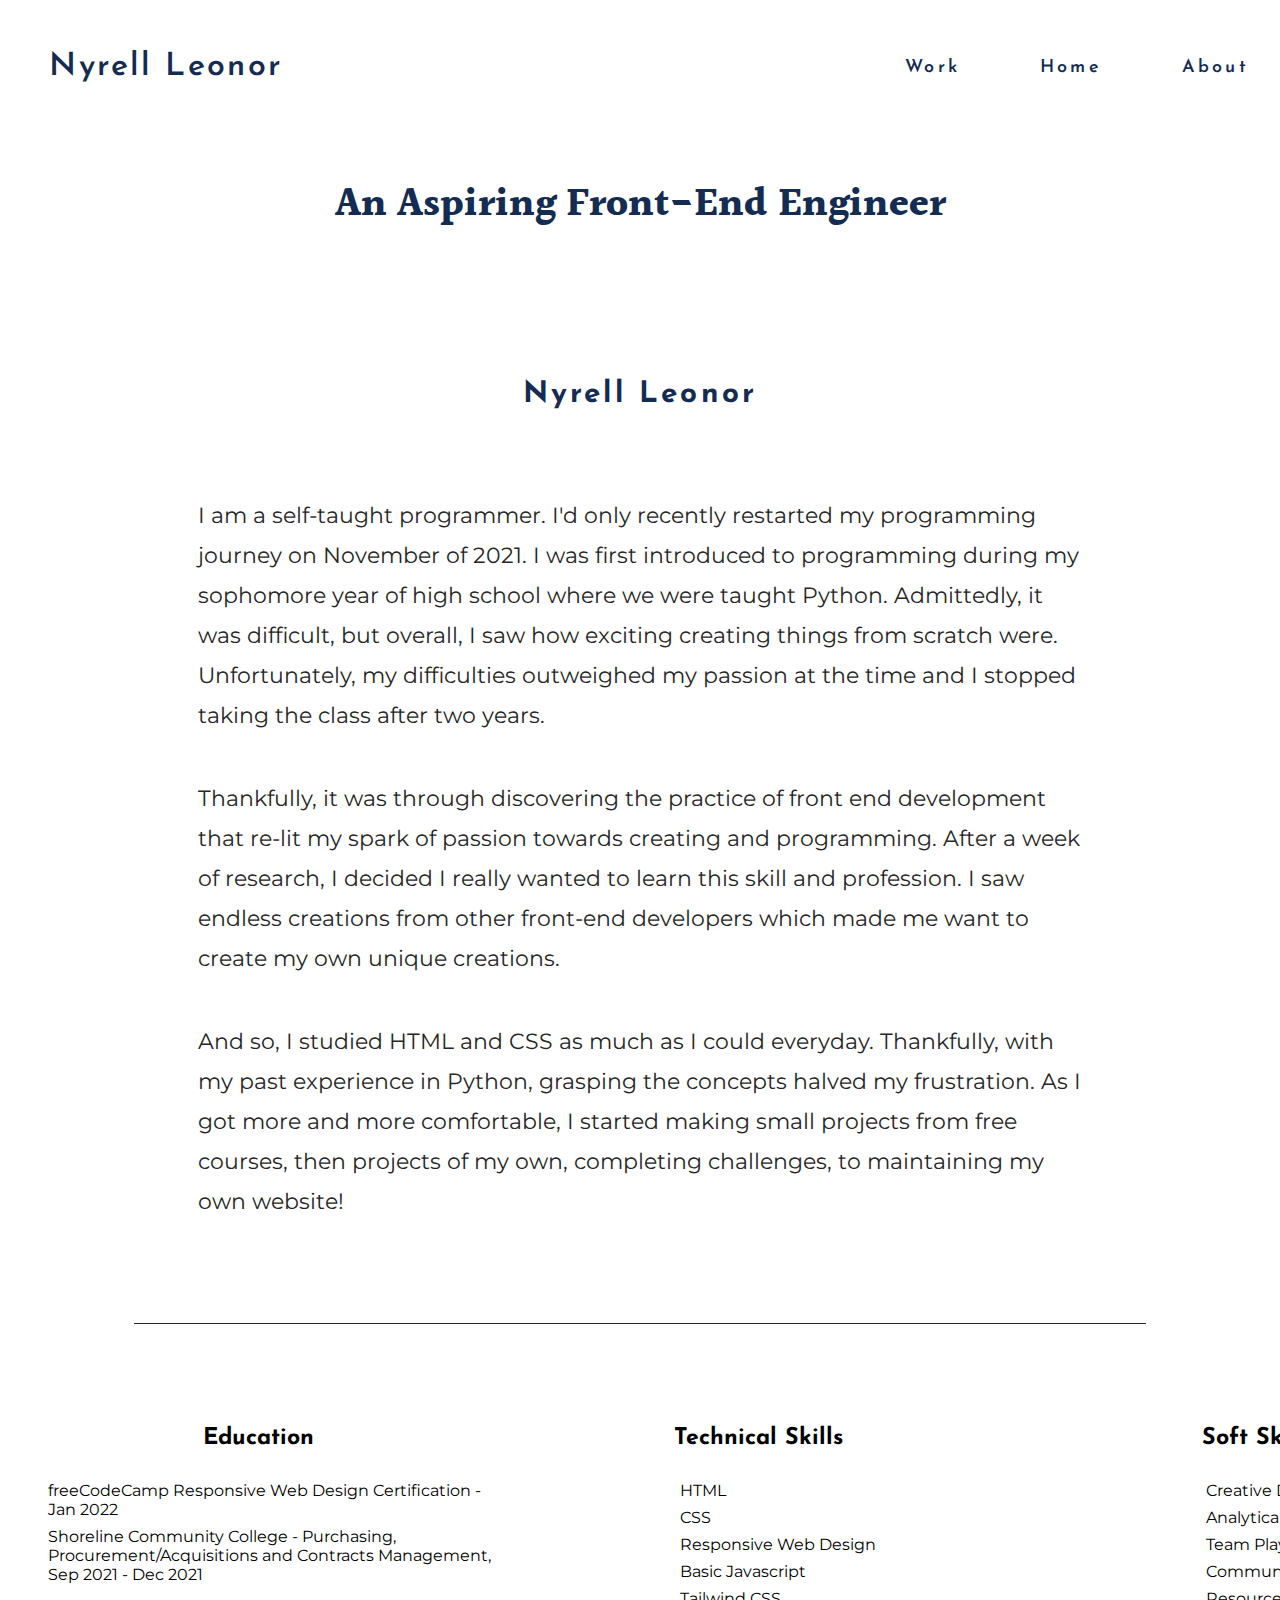
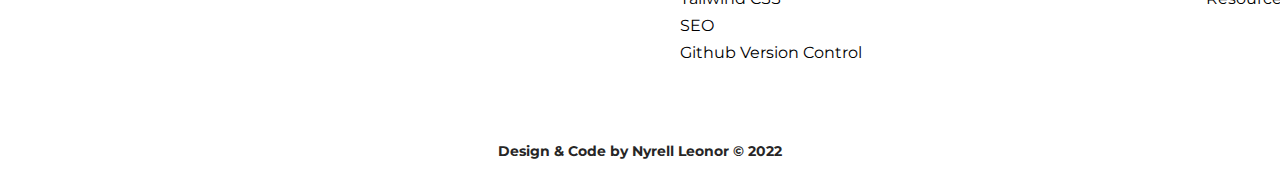
==== about.html @ 741505b9 "Update about.html" ====
<!DOCTYPE html>
<html lang="en">
<head>
  <link href="about.css" type="text/css" rel="stylesheet"/>
  <meta charset="UTF-8"/>
  <meta name="viewport" content="width=device-width, initial-scale=1.0"/>
  <title>Nyrell Leonor - About</title>
</head>
  
  <body>
    <header>
      <nav class="nav-bar">
        <div id="work">
          <a class="link line name" href="https://www.nyrellcl.com/">Nyrell Leonor</a>
        </div>
        <ul class="home-nav">
          <li class="nav-items"><a class="link line" href="work.html">Work</a></li>
          <li class="nav-items"><a class="link line" href="https://www.nyrellcl.com/">Home</a></li>
          <li class="nav-items"><a class="link line" href="about.html">About</a></li>
        </ul>
      </nav>
    </header>
    
    <div class="about-title">
      <h1 class="title">An aspiring front-end engineer</h1>
    </div>
    
    <section class="about-container">
      <article id="article-1">
        <h2 class="title-2">Nyrell Leonor</h2>
        <p class="article-details">I am a self-taught programmer. I'd only recently restarted my programming journey on November of 2021. 
          I was first introduced to programming during my sophomore year of high school where we were taught Python. Admittedly, it was difficult, but overall,
          I saw how exciting creating things from scratch were. Unfortunately, my difficulties outweighed my passion at the time and I stopped taking the class 
          after two years.</p>
        
        <p class="article-details">Thankfully, it was through discovering the practice of front end development that re-lit my spark of passion towards creating and
          programming. After a week of research, I decided I really wanted to learn this skill and profession. I saw endless creations from other front-end developers 
          which made me want to create my own unique creations.</p>
        
        <p class="article-details">And so, I studied HTML and CSS as much as I could everyday. Thankfully, with my past experience in Python, grasping the concepts halved 
          my frustration. As I got more and more comfortable, I started making small projects from free courses, then projects of my own, completing challenges, to
          maintaining my own website!</p>
      </article>
    </section>
    
    <section class="experience">
      <article id="article-2">
        <span class="bar"></span>
        
        <div class="skill-group">
          
          <div id="Education">
            <h3 class="experience-titles">Education</h3>
            <ul class="skills-list">
              <li class="skill-items">freeCodeCamp Responsive Web Design Certification - Jan 2022</li>
              <li class="skill-items">Shoreline Community College - Purchasing, Procurement/Acquisitions and Contracts Management, Sep 2021 - Dec 2021</li>
            </ul>
          </div>
          
          <div id="tech-skills">
          <h3 class="experience-titles">Technical Skills</h3>
          <ul class="skills-list">
            <li class="skill-items">HTML</li>
            <li class="skill-items">CSS</li>
            <li class="skill-items">Responsive Web Design</li>
            <li class="skill-items">Basic Javascript</li>
            <li class="skill-items">Tailwind CSS</li>
            <li class="skill-items">SEO</li>
            <li class="skill-items">Github Version Control</li>
            </ul>
          </div>
          
          <div id="soft-skills">
            <h3 class="experience-titles">Soft Skills</h3>
            <ul class="skills-list">
              <li class="skill-items">Creative Direction</li>
              <li class="skill-items">Analytical</li>
              <li class="skill-items">Team Player</li>
              <li class="skill-items">Communicative</li>
              <li class="skill-items">Resourceful</li>
            </ul>
          </div>
        </div>
      </article>
    </section>
    
    
    
    
    <footer class="footer-container">
      <p class="footer-details">Design & Code by Nyrell Leonor © 2022</p>
    </footer>
  </body>
---- about.css ----
/*Headings*/
@import url('https://fonts.googleapis.com/css2?family=Josefin+Sans:ital,wght@0,600;0,700;1,400&display=swap');

/*Body*/
@import url('https://fonts.googleapis.com/css2?family=Halant&display=swap');

/*Footer*/
@import url('https://fonts.googleapis.com/css2?family=Montserrat:wght@500&display=swap');

li a{
  text-decoration: none;
  color: #152C52;
  font-family: 'Josefin Sans', sans-serif;
}


#work {
  width: 25%;
  display: flex;
  justify-content: center;
}


/*nav Menu*/
.nav-bar {
  background: white;
  padding-top: 2rem;
  display: flex;
  align-items: center;
  width: 100%;
  /*box-shadow: 0 8px 4px -8px grey;*/
  
}

.home-nav{
  display: flex;
  justify-content: flex-end;
  align-items: center;
  width: 70%;
  gap: 5rem
}

.nav-items{
  list-style: none;
  font-weight: 600;
  font-size: 1.125rem;
  letter-spacing: 0.2rem;
}

/*hover animation*/

.link{
  position: relative;
}

.link::before {
  content: "";
}

.link::before, .link::after {
  position: absolute;
  width: 100%;
  height: 1px;
  background: currentColor;
  top: 100%;
  left: 0;
}

.line::before {
  transform-origin: 100% 50%;
  transform: scale3d(0, 1, 1);
  transition: transform 0.3s;
}

.line:hover::before {
  transform-origin: 0% 50%;
  transform: scale3d(1, 1, 1);
}
/*--End Hover--*/

.name{
  font-family: 'Josefin Sans', sans-serif;
  font-size: 2rem;
  letter-spacing: 0.15rem;
  font-weight: 600;
  color: #152C52;
  text-decoration: none;
}

#article-1{
  margin: 0 5rem;
  display: flex;
  flex-direction: column;
  align-items: center;
}

h1.title {
  width: 100%;
  display: flex;
  justify-content: center;
  text-transform: capitalize;
  font-family: 'Halant', serif;
  margin: 5rem 0;
  color: #152C52;
  font-size: 2.5rem;
}

.title-2 {
  width: 100%;
  display: flex;
  justify-content: center;
  font-size: 1.85rem;
  font-family: 'Josefin Sans', sans-serif;
  color: #152C52;
  letter-spacing: 0.2rem;
  margin: 4rem 0;
}

.article-details {
  font-family: 'Montserrat', sans-serif;
  font-size: 1.35rem;
  color: #272626;
  width: 80%;
  line-height: 2.5rem;
}

#article-2 {
  width: 100%;
  display: flex;
  flex-direction: column;
  align-items: center;
}

.title-3 {
  font-family: 'Halant', serif;
  font-size: 1.75rem;
  width: 90%;
  margin-top: 5rem;
}

span.bar {
  width: 80%;
  background-color: #272626;
  height: 1px;
  margin-top: 5rem;
}

.skill-group {
  width: 100%;
  display: grid;
  grid-template-columns: 500px 500px 500px;
  grid-template-rows: auto;
  margin-top: 5rem;
  justify-items: center;
}

.experience-titles {
  text-align: center;
  font-family: 'Josefin Sans',sans-serif;
  font-size: 1.45rem;
}

.skills-list {
  list-style: none;
  font-family: 'Montserrat', sans-serif;
}

.skill-items{
  padding-top: 0.5rem;
}

.footer-container {
  text-align: center;
  width: 287px;
  height: 20px;
  margin: 4rem auto auto;
}

.footer-details {
  font-family: 'Montserrat', sans-serif;
  font-weight: 700;
  color: #272626;
  font-size: 0.875rem;
}


/*Mobile*/

@media only screen and (max-width: 500px){
  
  body{
    margin: 0;
  }
  
  .home-nav{
    width: 100%;
    padding: 0;
    justify-content: center;
  }
  
  .nav-bar{
    display: block;
  }
  
  .name{
    width: 100%;
    display: flex;
    justify-content: center;
    padding-bottom: 2rem;
  }
  
  h1.title{
    text-align: center;
  }
  
  .experience-titles{
    margin: 3rem 0;
  }
  
  #article-1{
    margin: 0;
  }
  
  #work{
    display: none;
  }
  
  .skill-group{
    grid-template-columns: auto;
    justify-items: initial;
  }
  
  .skills-list{
     padding: 0 3rem;
  }
  
  span.bar{
    display: none;
  }
}
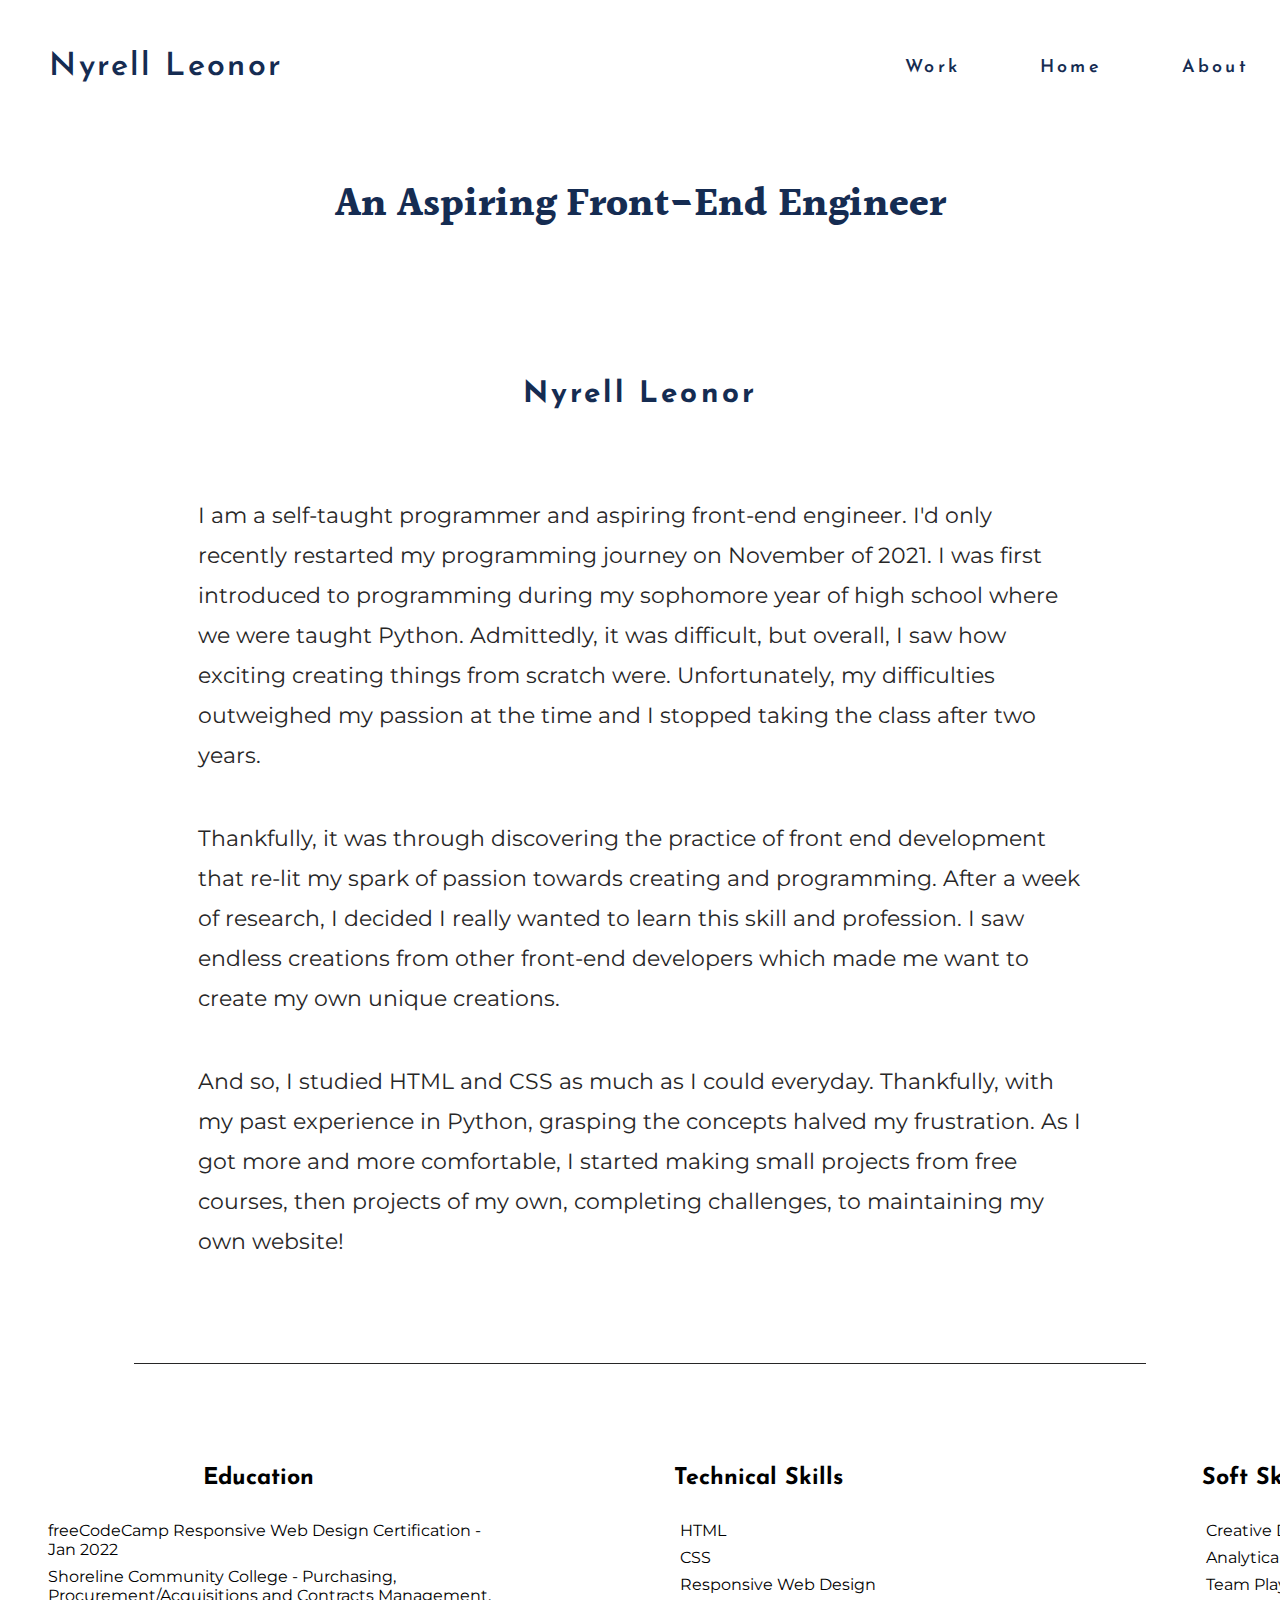
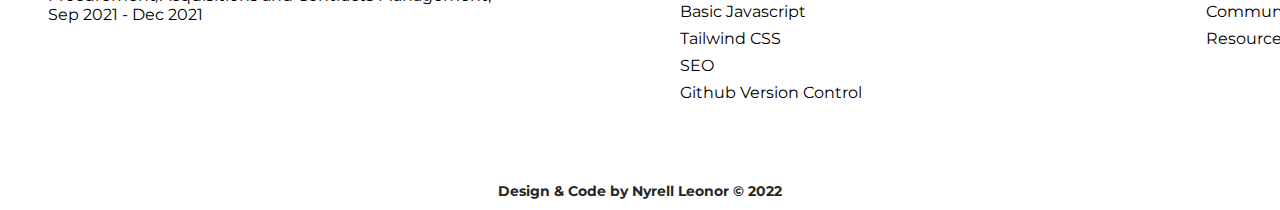
==== commit aaa82ad8: "Update about.html" ====
--- a/about.html
+++ b/about.html
@@ -28,7 +28,7 @@
     <section class="about-container">
       <article id="article-1">
         <h2 class="title-2">Nyrell Leonor</h2>
-        <p class="article-details">I am a self-taught programmer. I'd only recently restarted my programming journey on November of 2021. 
+        <p class="article-details">I am a self-taught programmer and aspiring front-end engineer. I'd only recently restarted my programming journey on November of 2021. 
           I was first introduced to programming during my sophomore year of high school where we were taught Python. Admittedly, it was difficult, but overall,
           I saw how exciting creating things from scratch were. Unfortunately, my difficulties outweighed my passion at the time and I stopped taking the class 
           after two years.</p>
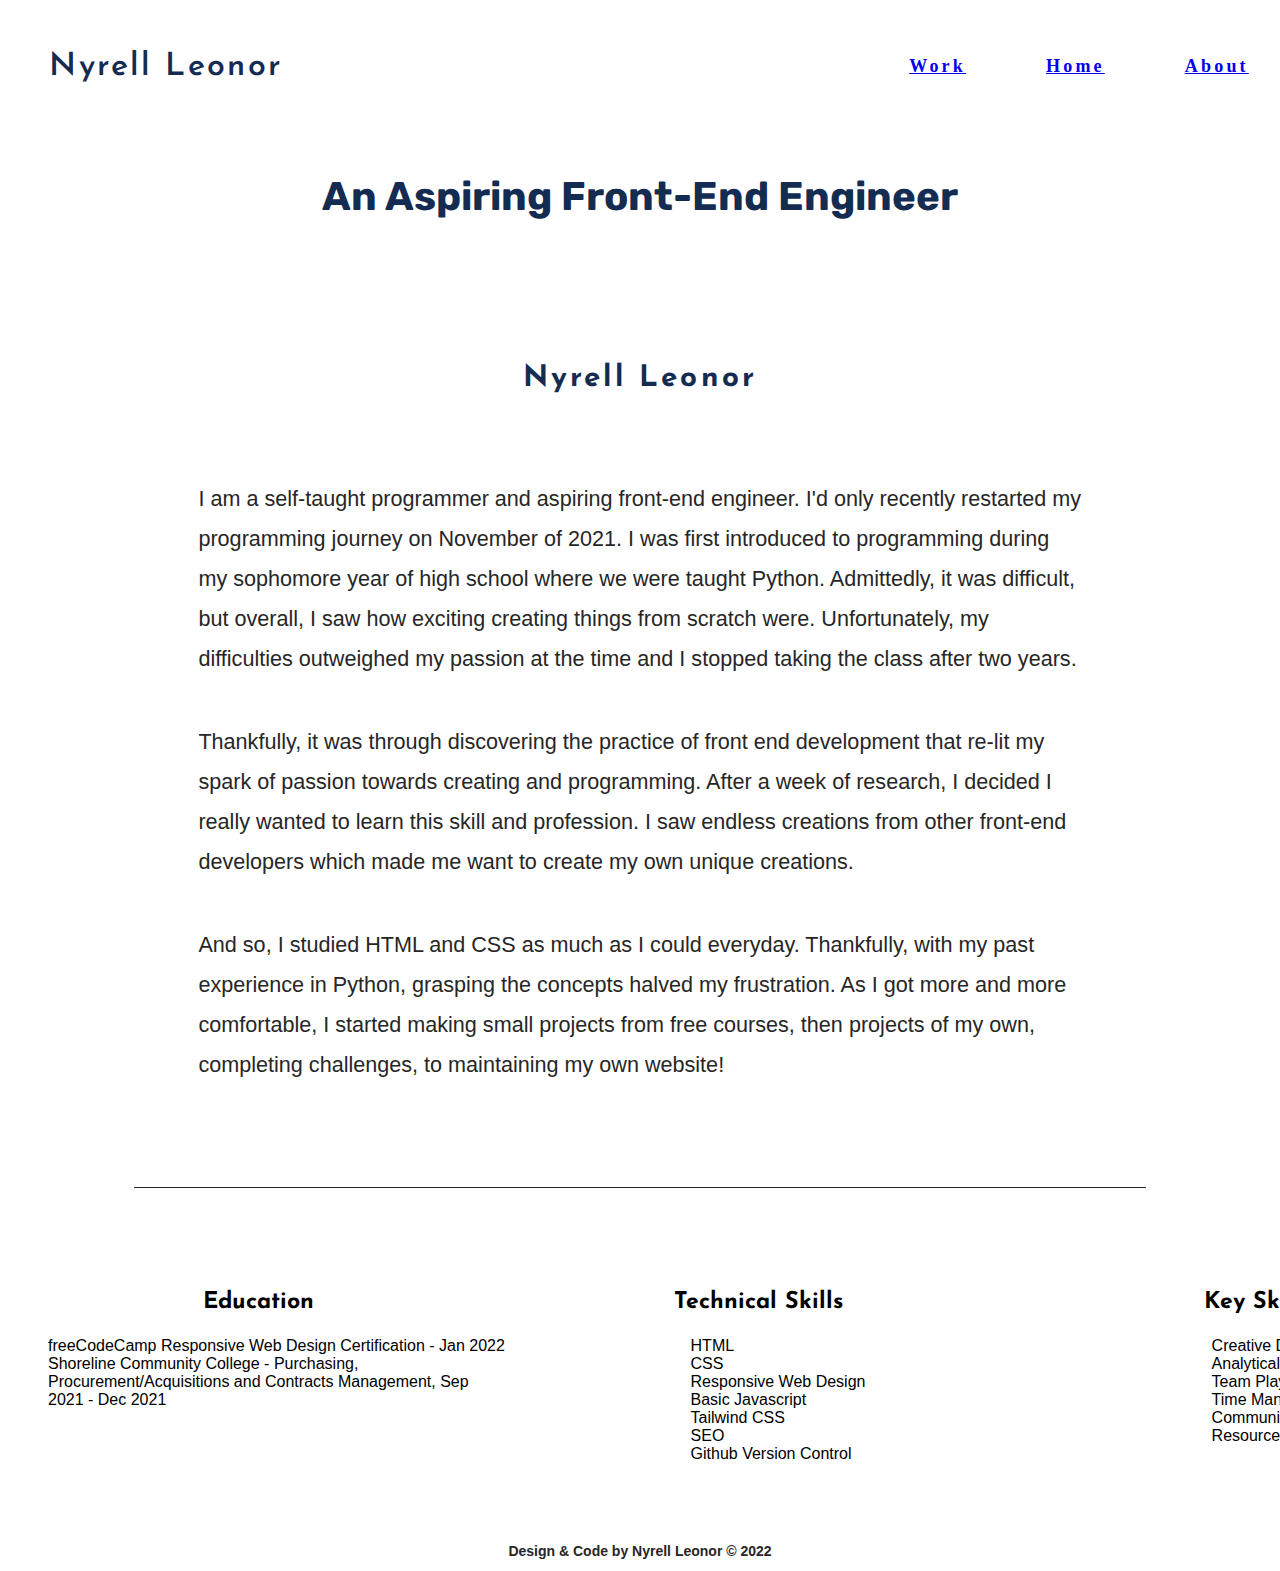
==== commit fd327a54: "Update about.html" ====
--- a/about.html
+++ b/about.html
@@ -52,32 +52,33 @@
           <div id="Education">
             <h3 class="experience-titles">Education</h3>
             <ul class="skills-list">
-              <li class="skill-items">freeCodeCamp Responsive Web Design Certification - Jan 2022</li>
-              <li class="skill-items">Shoreline Community College - Purchasing, Procurement/Acquisitions and Contracts Management, Sep 2021 - Dec 2021</li>
+              <li>freeCodeCamp Responsive Web Design Certification - Jan 2022</li>
+              <li>Shoreline Community College - Purchasing, Procurement/Acquisitions and Contracts Management, Sep 2021 - Dec 2021</li>
             </ul>
           </div>
           
           <div id="tech-skills">
           <h3 class="experience-titles">Technical Skills</h3>
           <ul class="skills-list">
-            <li class="skill-items">HTML</li>
-            <li class="skill-items">CSS</li>
-            <li class="skill-items">Responsive Web Design</li>
-            <li class="skill-items">Basic Javascript</li>
-            <li class="skill-items">Tailwind CSS</li>
-            <li class="skill-items">SEO</li>
-            <li class="skill-items">Github Version Control</li>
+            <li>HTML</li>
+            <li>CSS</li>
+            <li>Responsive Web Design</li>
+            <li>Basic Javascript</li>
+            <li>Tailwind CSS</li>
+            <li>SEO</li>
+            <li>Github Version Control</li>
             </ul>
           </div>
           
           <div id="soft-skills">
-            <h3 class="experience-titles">Soft Skills</h3>
+            <h3 class="experience-titles">Key Skills</h3>
             <ul class="skills-list">
-              <li class="skill-items">Creative Direction</li>
-              <li class="skill-items">Analytical</li>
-              <li class="skill-items">Team Player</li>
-              <li class="skill-items">Communicative</li>
-              <li class="skill-items">Resourceful</li>
+              <li>Creative Direction</li>
+              <li>Analytical</li>
+              <li>Team Player</li>
+              <li>Time Management</li>
+              <li>Communicative</li>
+              <li>Resourceful</li>
             </ul>
           </div>
         </div>
--- a/about.css
+++ b/about.css
@@ -1,5 +1,6 @@
 /*Headings*/
 @import url('https://fonts.googleapis.com/css2?family=Josefin+Sans:ital,wght@0,600;0,700;1,400&display=swap');
+@import url('https://fonts.googleapis.com/css2?family=Rubik:wght@300;400&display=swap');;
 
 /*Body*/
 @import url('https://fonts.googleapis.com/css2?family=Halant&display=swap');
@@ -99,7 +100,7 @@
   display: flex;
   justify-content: center;
   text-transform: capitalize;
-  font-family: 'Halant', serif;
+  font-family: 'Rubik', sans-serif;
   margin: 5rem 0;
   color: #152C52;
   font-size: 2.5rem;
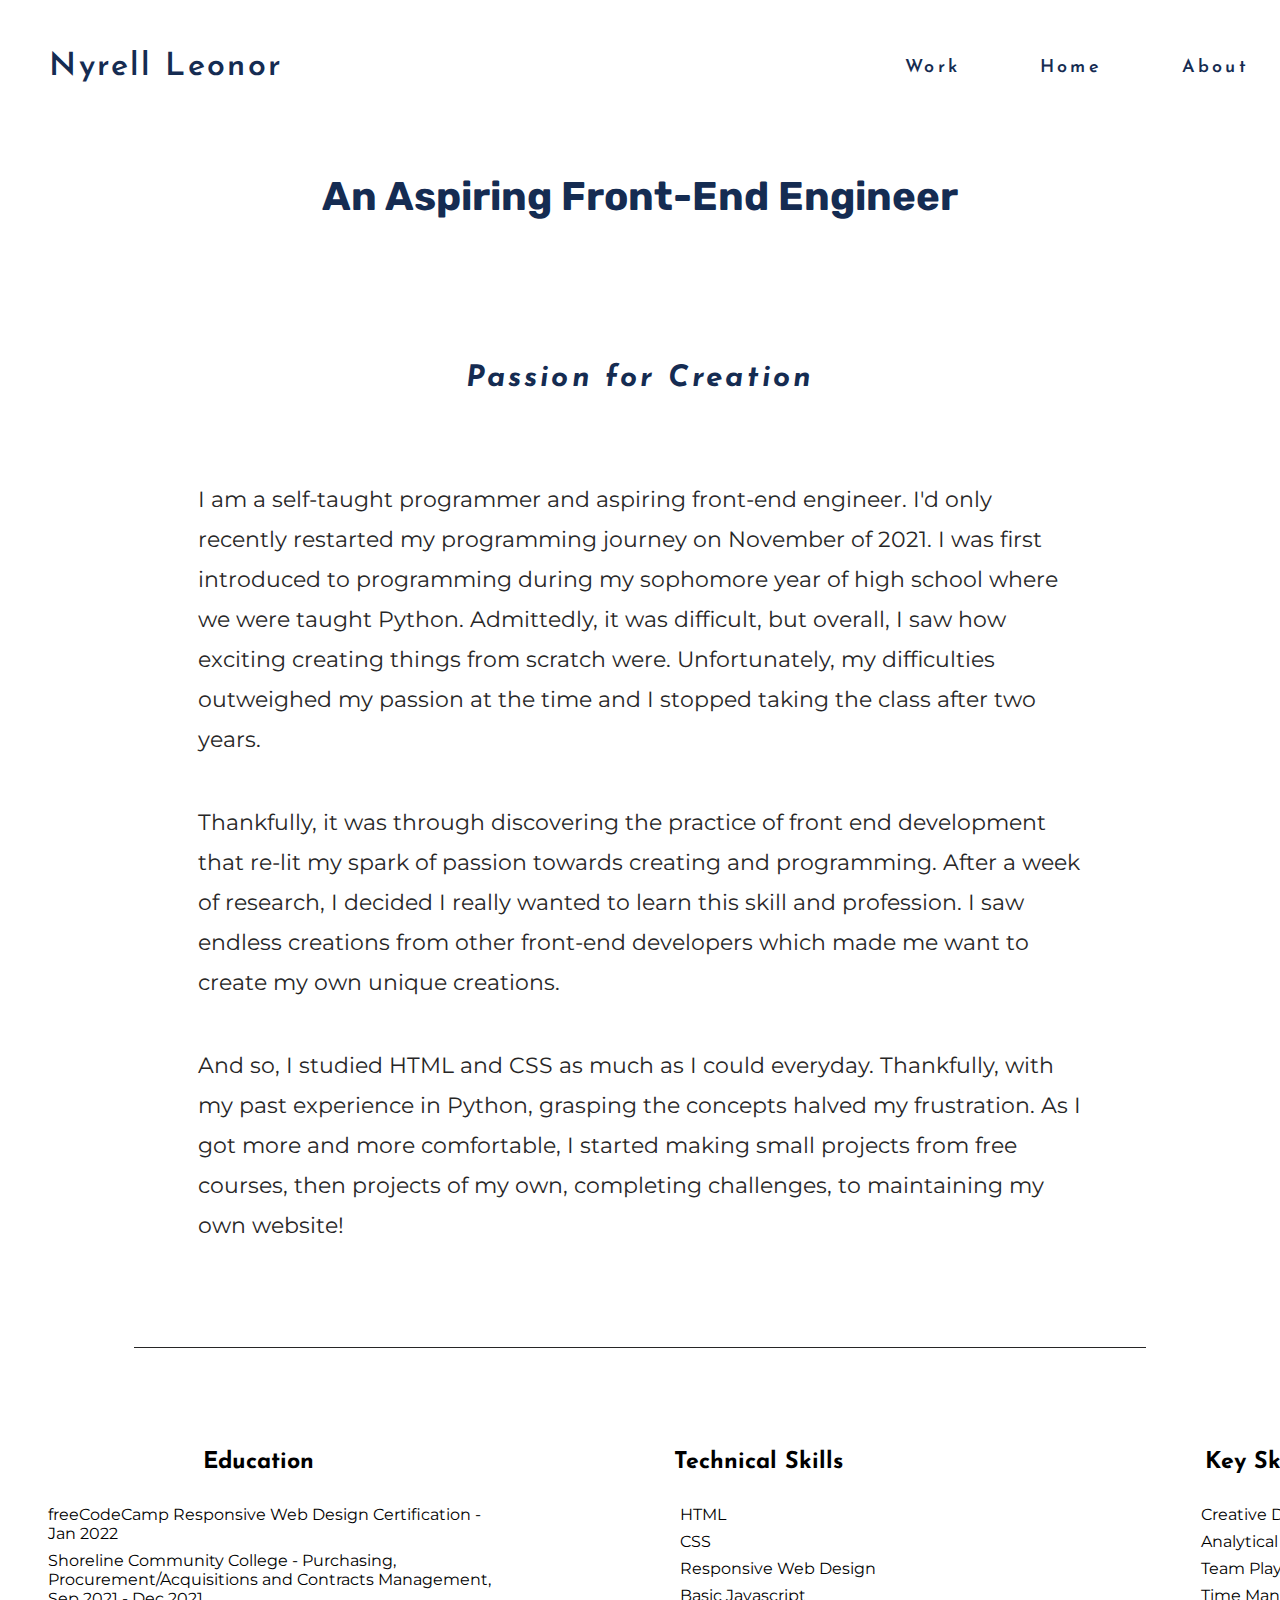
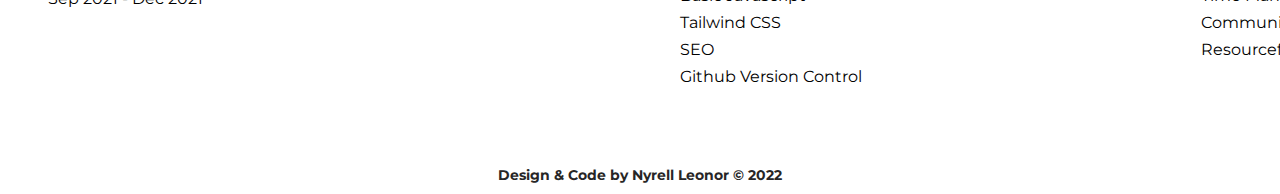
==== commit b34c2ad3: "Update about.html" ====
--- a/about.html
+++ b/about.html
@@ -27,7 +27,7 @@
     
     <section class="about-container">
       <article id="article-1">
-        <h2 class="title-2">Nyrell Leonor</h2>
+        <h2 class="title-2"><i>Passion for Creation</i></h2>
         <p class="article-details">I am a self-taught programmer and aspiring front-end engineer. I'd only recently restarted my programming journey on November of 2021. 
           I was first introduced to programming during my sophomore year of high school where we were taught Python. Admittedly, it was difficult, but overall,
           I saw how exciting creating things from scratch were. Unfortunately, my difficulties outweighed my passion at the time and I stopped taking the class 
--- a/about.css
+++ b/about.css
@@ -1,6 +1,6 @@
 /*Headings*/
 @import url('https://fonts.googleapis.com/css2?family=Josefin+Sans:ital,wght@0,600;0,700;1,400&display=swap');
-@import url('https://fonts.googleapis.com/css2?family=Rubik:wght@300;400&display=swap');;
+@import url('https://fonts.googleapis.com/css2?family=Rubik:wght@300;400&display=swap');
 
 /*Body*/
 @import url('https://fonts.googleapis.com/css2?family=Halant&display=swap');
@@ -166,7 +166,7 @@
   font-family: 'Montserrat', sans-serif;
 }
 
-.skill-items{
+.skills-list li{
   padding-top: 0.5rem;
 }
 
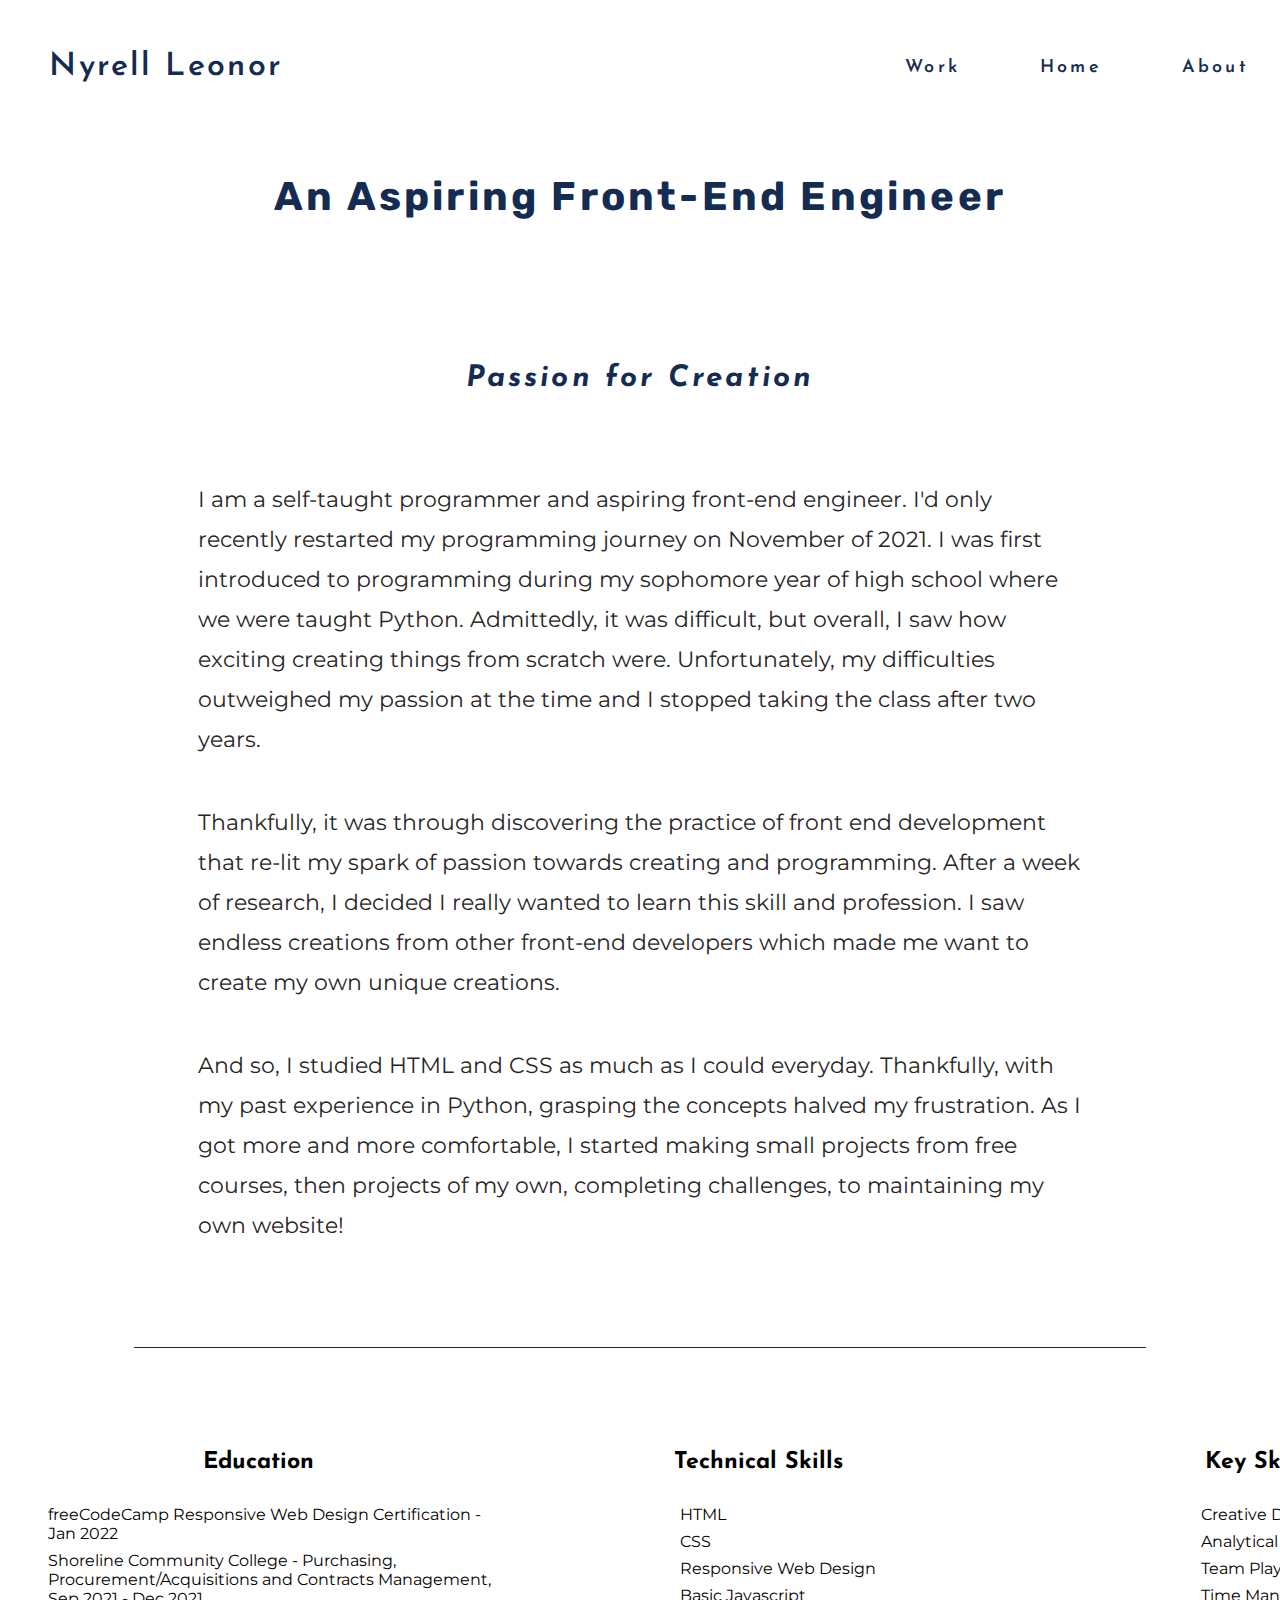
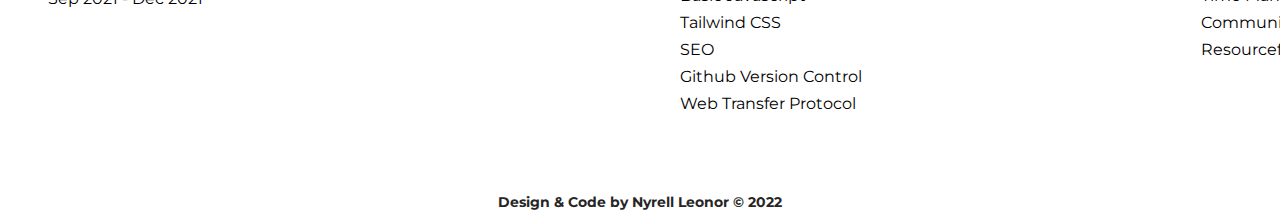
==== commit f557c6df: "Update about.html" ====
--- a/about.html
+++ b/about.html
@@ -67,6 +67,7 @@
             <li>Tailwind CSS</li>
             <li>SEO</li>
             <li>Github Version Control</li>
+            <li>Web Transfer Protocol</li>
             </ul>
           </div>
           
--- a/about.css
+++ b/about.css
@@ -104,6 +104,7 @@
   margin: 5rem 0;
   color: #152C52;
   font-size: 2.5rem;
+  letter-spacing: 0.2rem;
 }
 
 .title-2 {
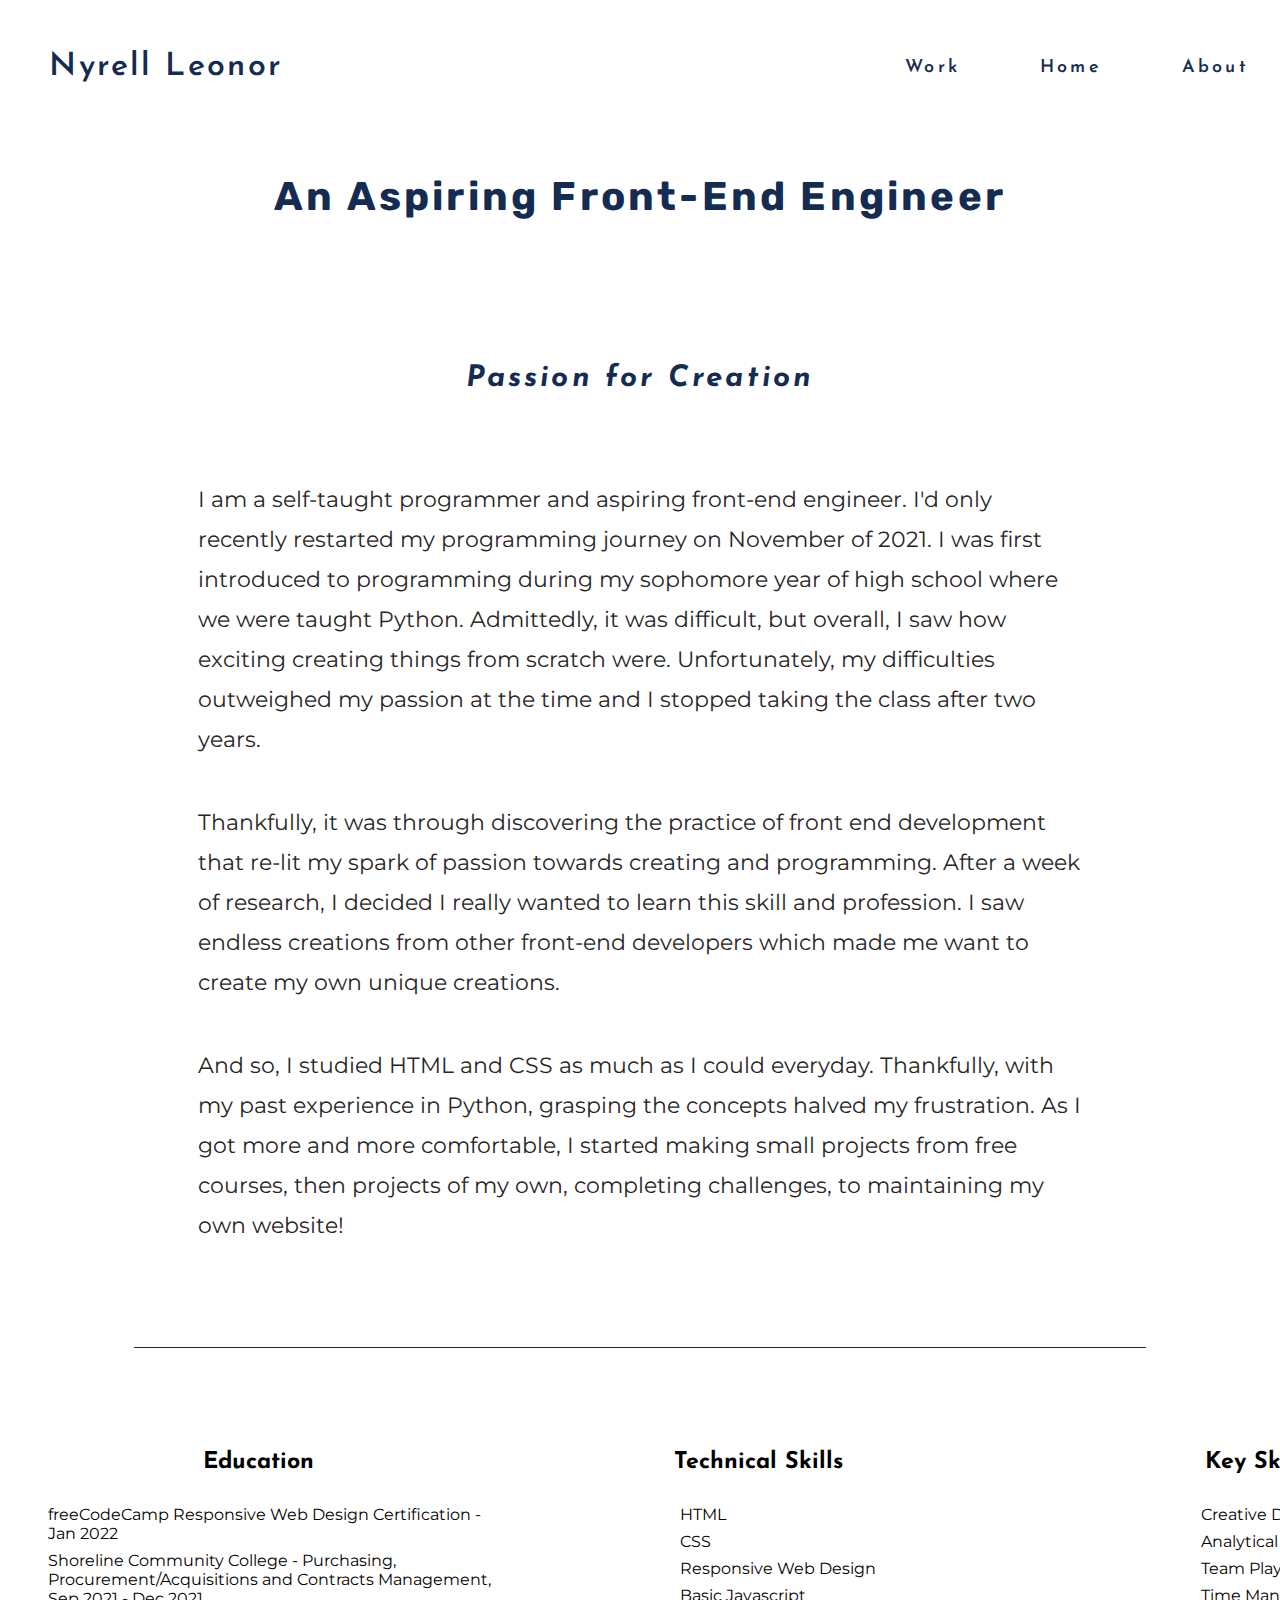
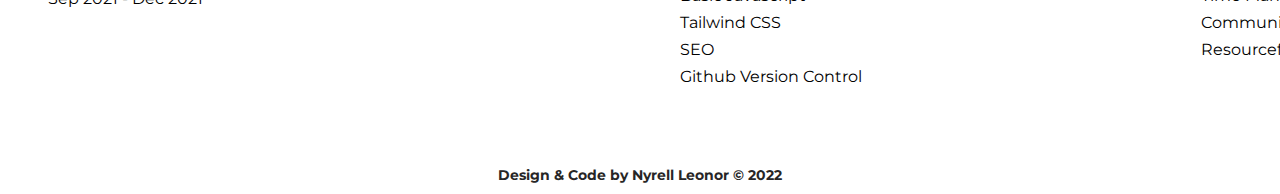
==== commit e95e47f1: "Update about.html" ====
--- a/about.html
+++ b/about.html
@@ -67,7 +67,6 @@
             <li>Tailwind CSS</li>
             <li>SEO</li>
             <li>Github Version Control</li>
-            <li>Web Transfer Protocol</li>
             </ul>
           </div>
           
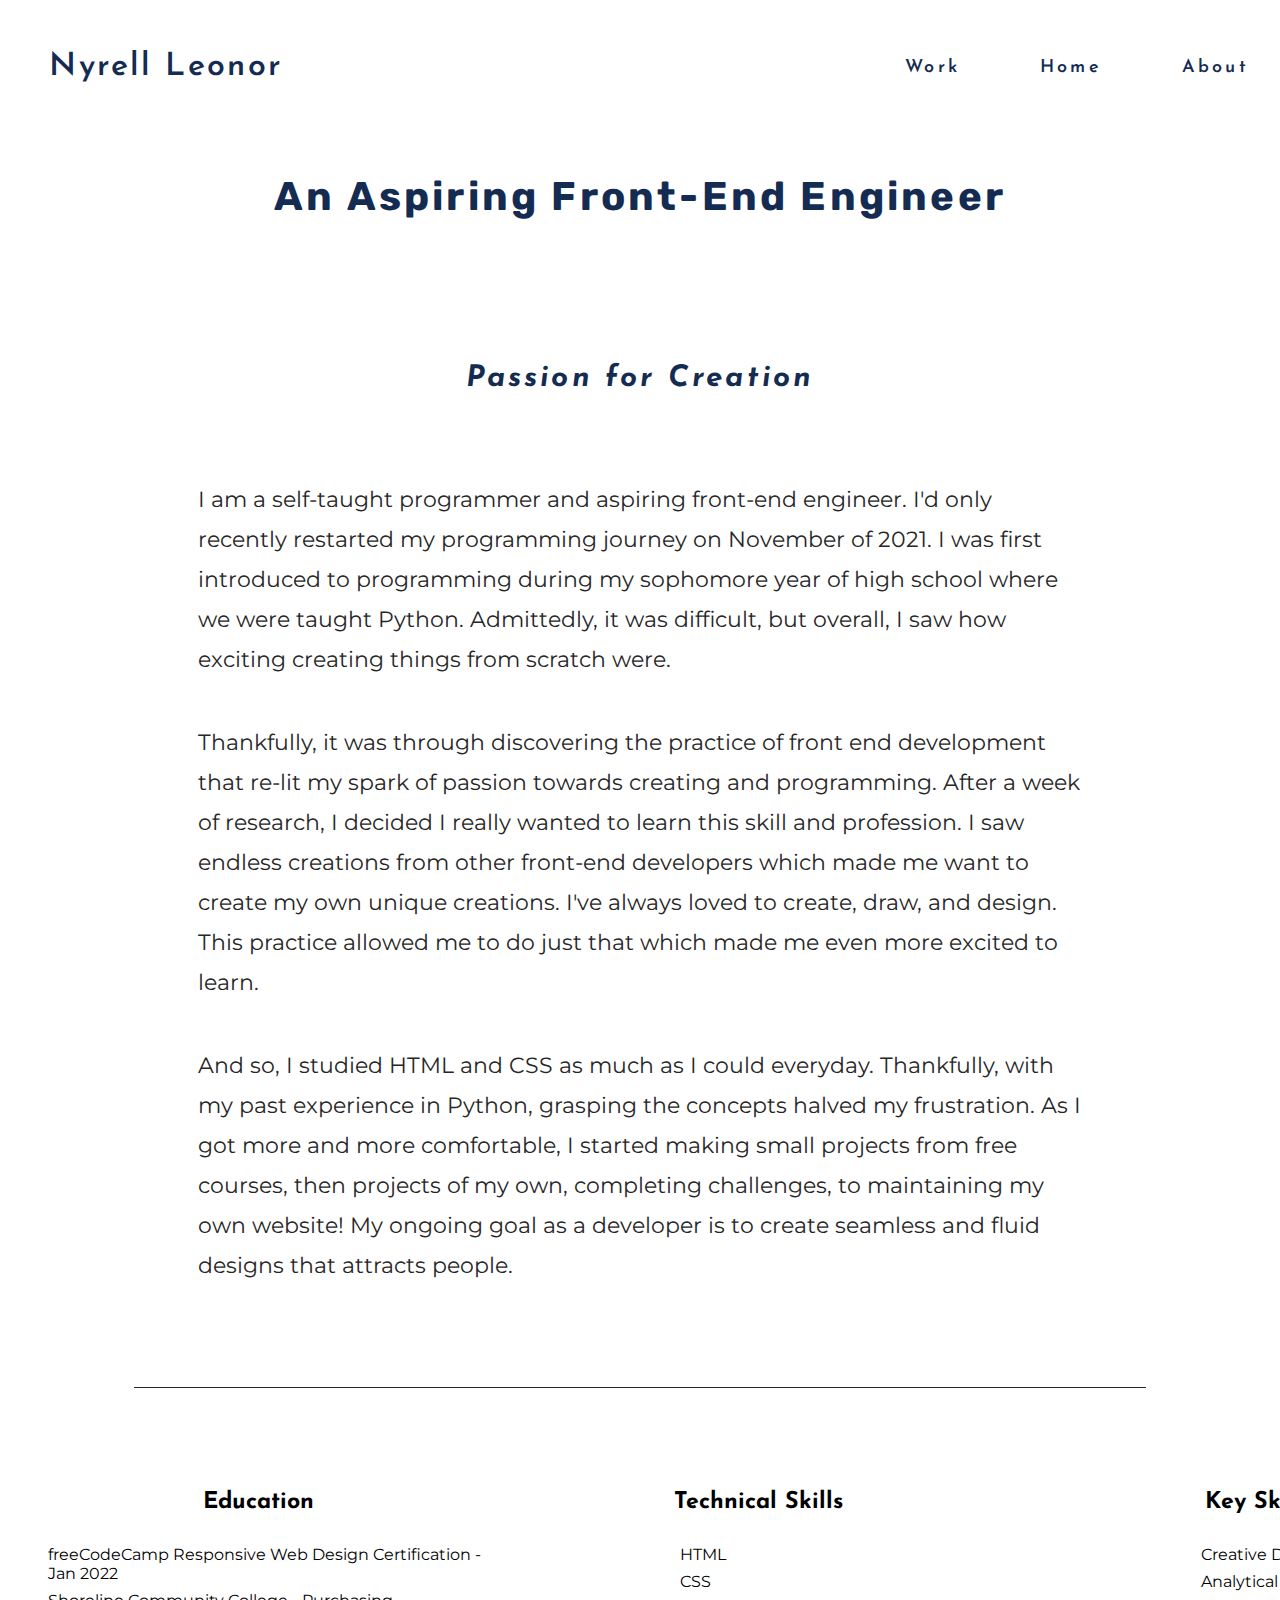
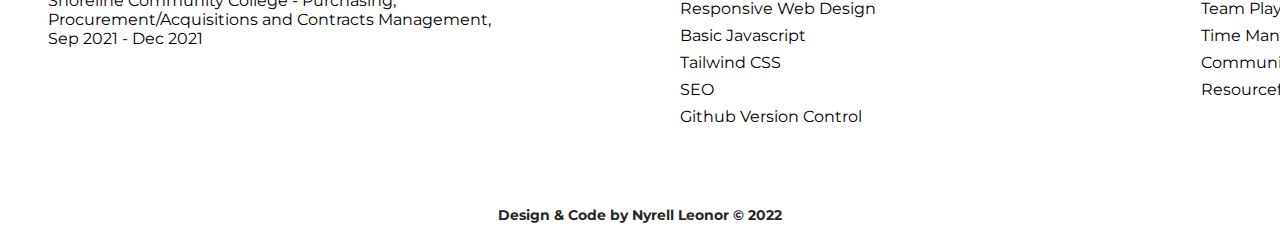
==== commit e5c972a4: "Update about.html" ====
--- a/about.html
+++ b/about.html
@@ -30,16 +30,15 @@
         <h2 class="title-2"><i>Passion for Creation</i></h2>
         <p class="article-details">I am a self-taught programmer and aspiring front-end engineer. I'd only recently restarted my programming journey on November of 2021. 
           I was first introduced to programming during my sophomore year of high school where we were taught Python. Admittedly, it was difficult, but overall,
-          I saw how exciting creating things from scratch were. Unfortunately, my difficulties outweighed my passion at the time and I stopped taking the class 
-          after two years.</p>
+          I saw how exciting creating things from scratch were.</p>
         
         <p class="article-details">Thankfully, it was through discovering the practice of front end development that re-lit my spark of passion towards creating and
           programming. After a week of research, I decided I really wanted to learn this skill and profession. I saw endless creations from other front-end developers 
-          which made me want to create my own unique creations.</p>
+          which made me want to create my own unique creations. I've always loved to create, draw, and design. This practice allowed me to do just that which made me even more excited to learn.</p>
         
         <p class="article-details">And so, I studied HTML and CSS as much as I could everyday. Thankfully, with my past experience in Python, grasping the concepts halved 
           my frustration. As I got more and more comfortable, I started making small projects from free courses, then projects of my own, completing challenges, to
-          maintaining my own website!</p>
+          maintaining my own website! My ongoing goal as a developer is to create seamless and fluid designs that attracts people.</p>
       </article>
     </section>
     
--- a/about.css
+++ b/about.css
@@ -219,6 +219,10 @@
     margin: 3rem 0;
   }
   
+  .article-details{
+    text-align: center;
+  }
+  
   #article-1{
     margin: 0;
   }
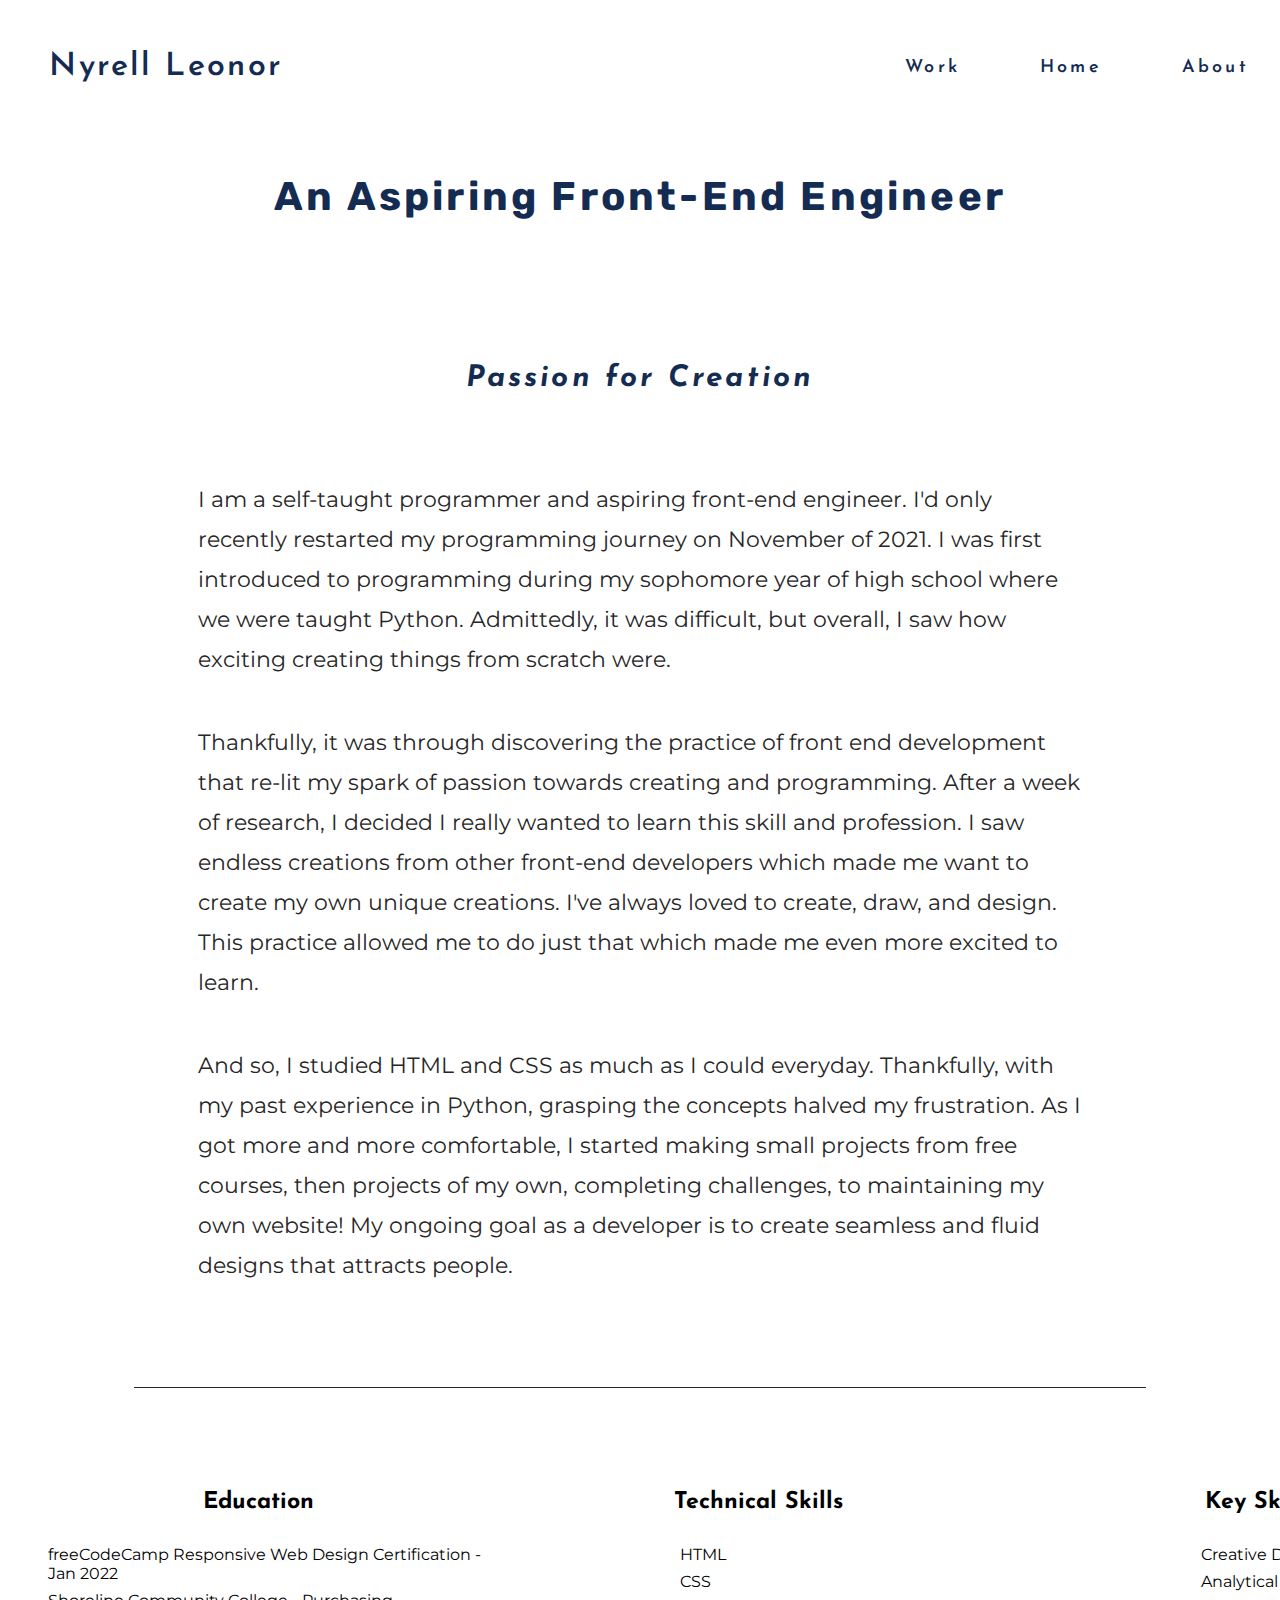
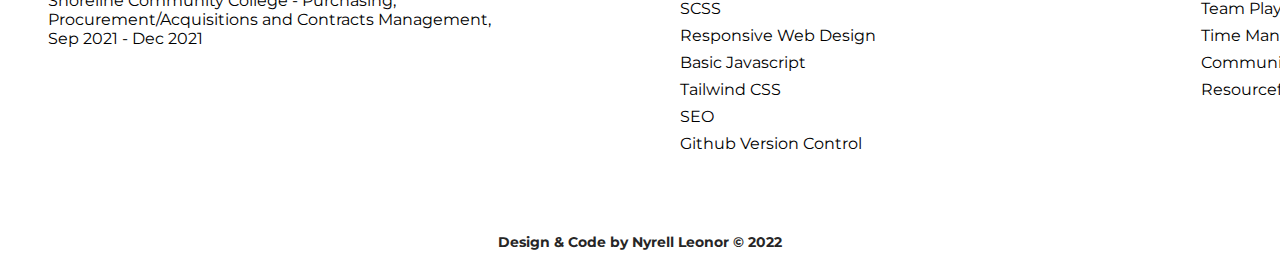
==== commit 4ae7a314: "Update about.html" ====
--- a/about.html
+++ b/about.html
@@ -61,6 +61,7 @@
           <ul class="skills-list">
             <li>HTML</li>
             <li>CSS</li>
+            <li>SCSS</li>
             <li>Responsive Web Design</li>
             <li>Basic Javascript</li>
             <li>Tailwind CSS</li>
